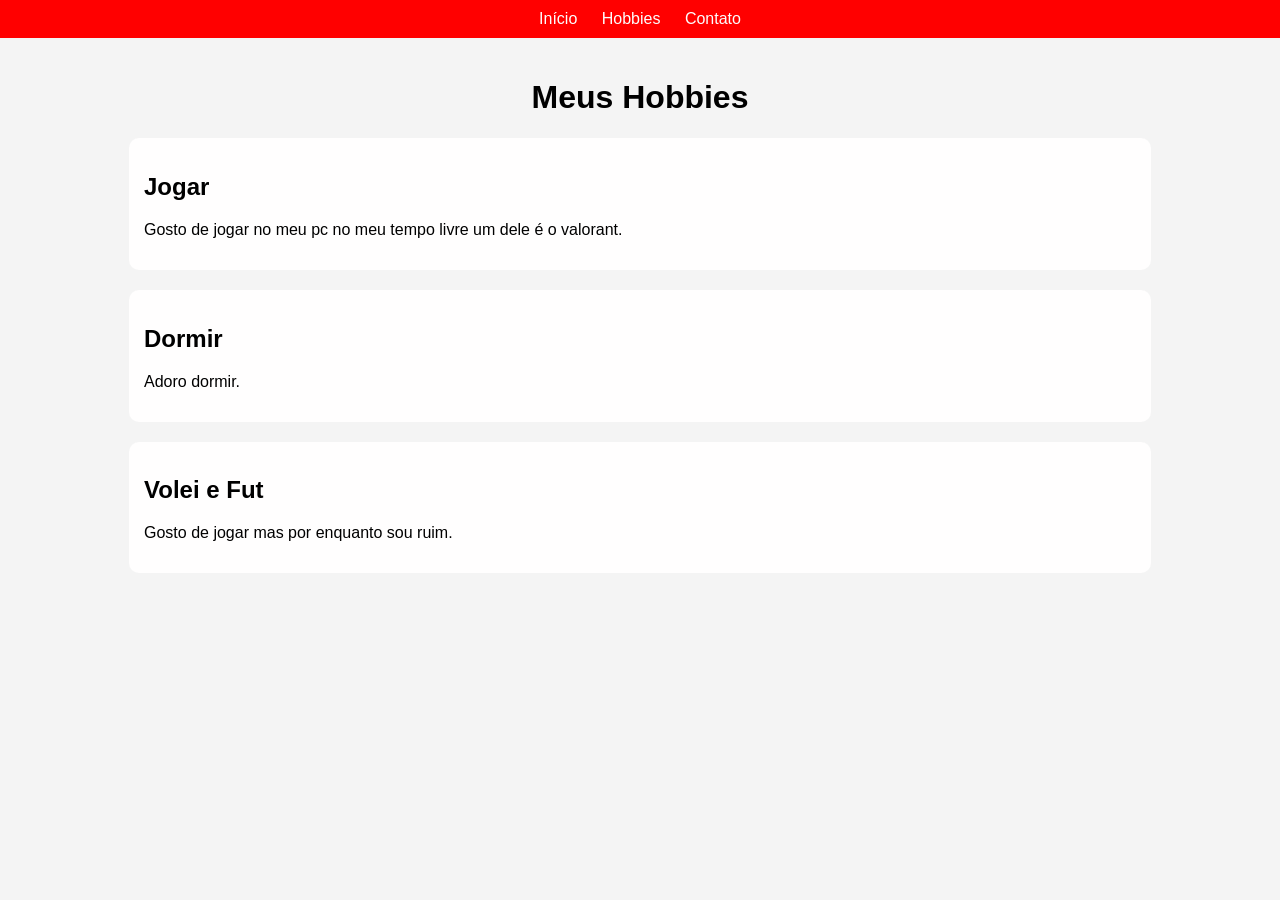
==== hobbies.html @ 8cf2b441 "Site para Meu Hobbies" ====
<!DOCTYPE html>
<html lang="pt-br">
<head>
    <meta charset="UTF-8">
    <title>Hobbies</title>
    <link rel="stylesheet" href="style.css">
</head>
<body>

    <nav class="menu">
        <a href="index.html">Início</a>
        <a href="hobbies.html">Hobbies</a>
        <a href="contato.html">Contato</a>
    </nav>

    <main>
        <h1>Meus Hobbies</h1>

        <section class="caixa">
            <h2> Jogar</h2>
            <p>Gosto de jogar no meu pc no meu tempo livre um dele é o valorant.</p>
        </section>

        <section class="caixa">
            <h2> Dormir </h2>
            <p>Adoro dormir.</p>
        </section>

        <section class="caixa">
            <h2> Volei e Fut </h2>
            <p>Gosto de jogar mas por enquanto sou ruim.</p>
        </section>

    </main>

</body>
</html>
---- style.css ----
body {
    font-family: Arial;
    margin: 0;
    background: #f4f4f4;
}

.menu {
    background: #ff0000;
    padding: 10px;
    text-align: center;
}

.menu a {
    color: rgb(253, 253, 253);
    margin: 0 10px;
    text-decoration: none;
}

.menu a:hover {
    text-decoration: underline;
}

main {
    padding: 20px;
}

h1 {
    text-align: center;
}

.caixa {
    background: rgb(255, 254, 254);
    padding: 15px;
    margin: 20px auto;
    width: 80%;
    border-radius: 10px;
}
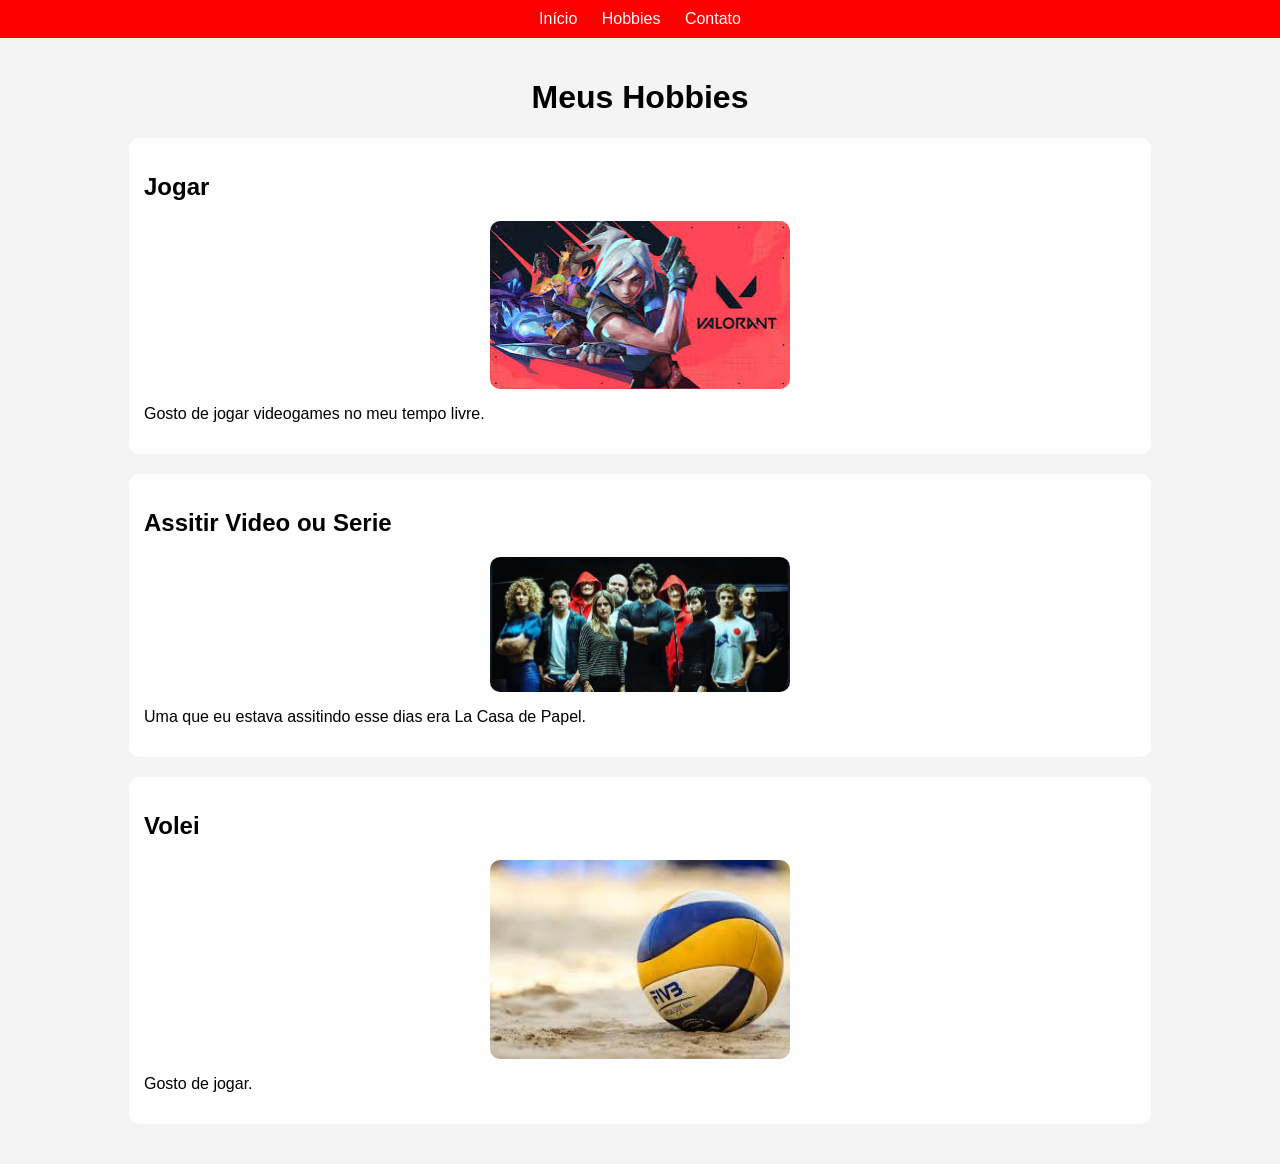
==== commit 79e2f7c1: "Adicionei imagem no site" ====
--- a/hobbies.html
+++ b/hobbies.html
@@ -17,18 +17,21 @@
         <h1>Meus Hobbies</h1>
 
         <section class="caixa">
-            <h2> Jogar</h2>
-            <p>Gosto de jogar no meu pc no meu tempo livre um dele é o valorant.</p>
+    <h2> Jogar</h2>
+    <img src="download.jpg" alt="Jogo">
+    <p>Gosto de jogar videogames no meu tempo livre.</p>
+</section>
+
+        <section class="caixa">
+            <h2> Assitir Video ou Serie </h2>
+            <img src="la-casa-de-papel-no-brasil.jpg" alt="La Casa de Papel">
+            <p>Uma que eu estava assitindo esse dias era La Casa de Papel.</p>
         </section>
 
         <section class="caixa">
-            <h2> Dormir </h2>
-            <p>Adoro dormir.</p>
-        </section>
-
-        <section class="caixa">
-            <h2> Volei e Fut </h2>
-            <p>Gosto de jogar mas por enquanto sou ruim.</p>
+            <h2> Volei  </h2>
+            <img src="volei.jpg" alt="Volei">
+            <p>Gosto de jogar.</p>
         </section>
 
     </main>
--- a/style.css
+++ b/style.css
@@ -34,4 +34,11 @@
     margin: 20px auto;
     width: 80%;
     border-radius: 10px;
+}
+img {
+    width: 100%;
+    max-width: 300px;
+    display: block;
+    margin: 10px auto;
+    border-radius: 10px;
 }
